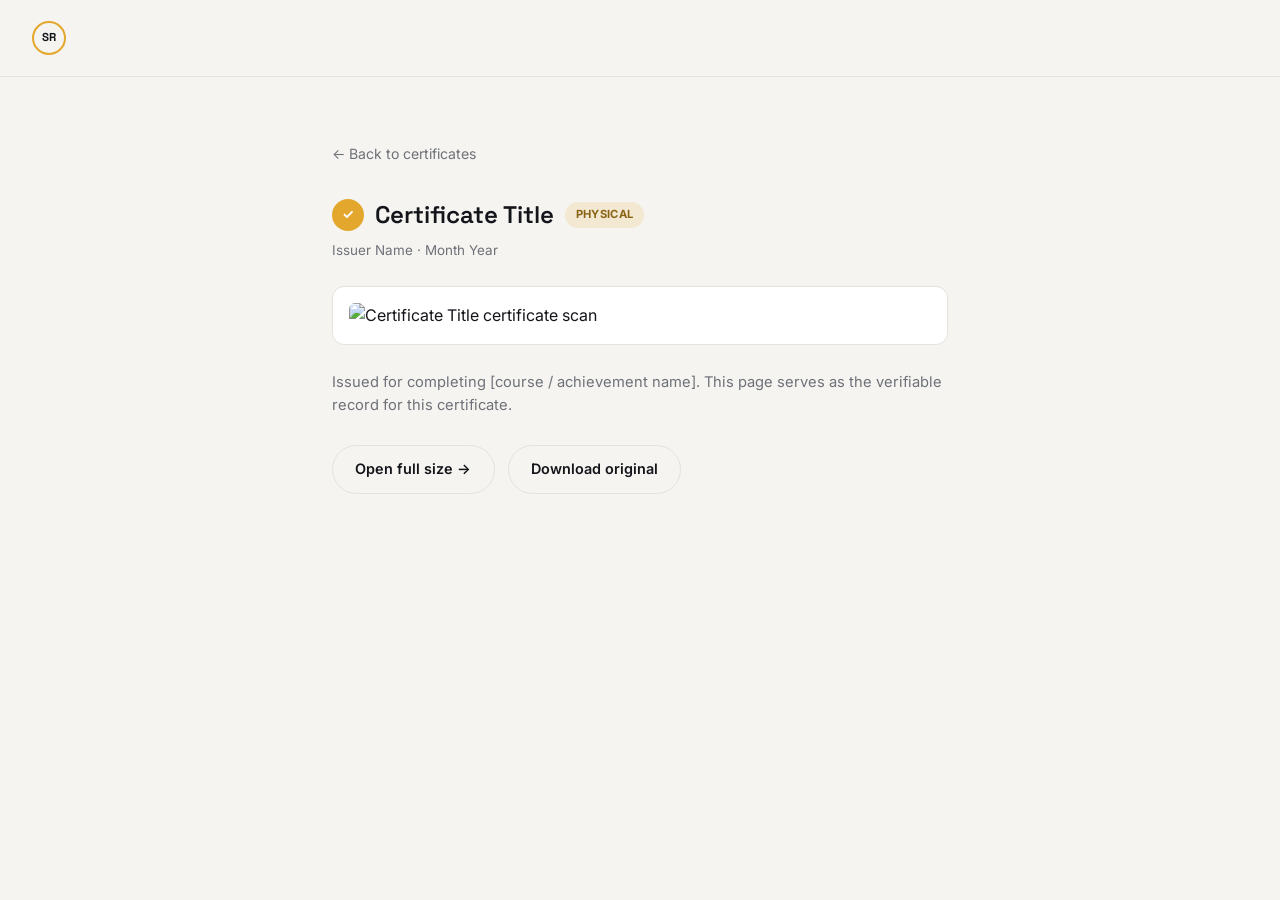
==== certs/certificate-template.html @ 4f8f2cc1 "Add files via upload" ====
<!DOCTYPE html>
<html lang="en">
<head>
<meta charset="UTF-8">
<meta name="viewport" content="width=device-width, initial-scale=1.0">
<title>Certificate — Surup Rajbhandari</title>
<link rel="icon" href="../assets/favicon.svg" type="image/svg+xml">
<link rel="preconnect" href="https://fonts.googleapis.com">
<link rel="preconnect" href="https://fonts.gstatic.com" crossorigin>
<link href="https://fonts.googleapis.com/css2?family=Space+Grotesk:wght@500;600;700&family=Inter:wght@400;500;600&display=swap" rel="stylesheet">
<link rel="stylesheet" href="../style.css">
</head>
<body>

  <nav class="nav">
    <a href="../index.html#top" class="mark" aria-label="Home">
      <span class="mark-ring"></span>
      <span class="mark-text">SR</span>
    </a>
  </nav>

  <div class="cert-page">
    <a class="back-link" href="../index.html#certificates">&larr; Back to certificates</a>

    <div class="cert-info">
      <span class="seal">&#10003;</span>
      <h1 id="cert-title">Certificate Title</h1>
      <span id="cert-badge" class="cert-badge"></span>
    </div>
    <p class="cert-meta" id="cert-meta">Issuer &middot; Month Year</p>

    <div class="cert-frame" id="cert-frame"></div>

    <p class="cert-desc" id="cert-desc"></p>

    <div class="cert-actions">
      <a id="cert-open" class="btn btn-ghost" href="#" target="_blank" rel="noopener">Open full size &rarr;</a>
      <a id="cert-download" class="btn btn-ghost" href="#" download>Download original</a>
    </div>
  </div>

  <!-- ============================================================ -->
  <!--  EDIT ONLY THIS BLOCK FOR EACH NEW CERTIFICATE, THEN SAVE     -->
  <!--  THIS FILE AS certs/your-cert-slug.html                      -->
  <!-- ============================================================ -->
  <script>
    const CERT = {
      title: "Certificate Title",
      issuer: "Issuer Name",
      date: "Month Year",
      type: "physical",   // "physical" or "digital"
      file: "../assets/certs/example-cert.jpg", // put the scan/PDF in assets/certs/ and point here (.jpg, .png, or .pdf)
      description: "Issued for completing [course / achievement name]. This page serves as the verifiable record for this certificate."
    };
  </script>
  <!-- ============================================================ -->

  <script src="cert-render.js"></script>
</body>
</html>
---- style.css ----
:root {
  --paper: #F5F4F0;
  --ink: #14151A;
  --muted: #6E7178;
  --line: #E4E2DB;
  --violet: #4C3FE0;
  --gold: #E3A72E;
  --display: "Space Grotesk", "Helvetica Neue", sans-serif;
  --body: "Inter", "Helvetica Neue", Arial, sans-serif;
}

* { box-sizing: border-box; margin: 0; padding: 0; }

html { scroll-behavior: smooth; }

body {
  background: var(--paper);
  color: var(--ink);
  font-family: var(--body);
  line-height: 1.55;
}

a { color: inherit; text-decoration: none; }
a:focus-visible, button:focus-visible { outline: 2px solid var(--violet); outline-offset: 3px; }

/* Nav */
.nav {
  display: flex;
  justify-content: space-between;
  align-items: center;
  padding: 1.3rem 2rem;
  position: sticky;
  top: 0;
  background: rgba(245, 244, 240, 0.85);
  backdrop-filter: blur(6px);
  border-bottom: 1px solid var(--line);
  z-index: 10;
}

.mark {
  display: flex;
  align-items: center;
  gap: 0;
  position: relative;
}

.mark-ring {
  width: 34px;
  height: 34px;
  border-radius: 50%;
  border: 2px solid var(--gold);
  position: relative;
}

.mark-text {
  font-family: var(--display);
  font-weight: 700;
  font-size: 0.72rem;
  letter-spacing: 0.02em;
  color: var(--ink);
  position: absolute;
  left: 50%;
  top: 50%;
  transform: translate(-50%, -50%);
}

.nav-links a {
  margin-left: 1.6rem;
  font-size: 0.88rem;
  color: var(--muted);
  font-weight: 500;
}

.nav-links a:hover { color: var(--ink); }

/* Hero */
.hero {
  padding: 5.5rem 2rem 4rem;
  max-width: 760px;
}

.eyebrow {
  font-size: 0.78rem;
  color: var(--violet);
  font-weight: 600;
  letter-spacing: 0.03em;
  margin-bottom: 1.3rem;
}

.hero h1 {
  font-family: var(--display);
  font-weight: 700;
  font-size: clamp(2.6rem, 8vw, 4.4rem);
  line-height: 1.02;
  letter-spacing: -0.01em;
  margin-bottom: 1.4rem;
}

.hero-line {
  font-size: 1.15rem;
  color: var(--muted);
  max-width: 42ch;
  margin-bottom: 2rem;
}

.hero-actions { display: flex; gap: 0.9rem; flex-wrap: wrap; }

.btn {
  padding: 0.75rem 1.4rem;
  border-radius: 999px;
  font-size: 0.9rem;
  font-weight: 600;
  transition: transform 0.15s ease, opacity 0.15s ease;
}

.btn-primary { background: var(--ink); color: var(--paper); }
.btn-ghost { border: 1.5px solid var(--line); }

.btn:hover { transform: translateY(-1px); opacity: 0.92; }

/* Sections */
.section {
  padding: 3.5rem 2rem;
  max-width: 980px;
  border-top: 1px solid var(--line);
}

.section-num {
  font-family: var(--display);
  font-size: 0.8rem;
  color: var(--gold);
  font-weight: 700;
  margin-bottom: 0.6rem;
}

.section h2 {
  font-family: var(--display);
  font-weight: 600;
  font-size: 1.7rem;
  margin-bottom: 1.6rem;
}

.section-sub {
  color: var(--muted);
  margin-bottom: 1.4rem;
  margin-top: -1rem;
}

.grid {
  display: grid;
  grid-template-columns: repeat(auto-fit, minmax(230px, 1fr));
  gap: 1.1rem;
}

/* Project cards */
.card {
  border: 1px solid var(--line);
  padding: 1.4rem;
  border-radius: 10px;
  background: #fff;
  transition: border-color 0.2s ease, transform 0.15s ease;
}

.card:hover { border-color: var(--violet); transform: translateY(-2px); }

.card h3 {
  font-family: var(--display);
  font-weight: 600;
  font-size: 1.1rem;
  margin-bottom: 0.5rem;
}

.card p {
  color: var(--muted);
  font-size: 0.92rem;
  margin-bottom: 0.9rem;
}

.card-link {
  font-size: 0.86rem;
  color: var(--violet);
  font-weight: 600;
}

/* Certificate cards */
.cert-card {
  border: 1px solid var(--line);
  border-radius: 10px;
  padding: 1.3rem;
  background: #fff;
  display: flex;
  flex-direction: column;
  gap: 1rem;
}

.cert-top {
  display: flex;
  align-items: flex-start;
  gap: 0.8rem;
}

.seal {
  flex-shrink: 0;
  width: 32px;
  height: 32px;
  border-radius: 50%;
  background: var(--gold);
  color: #fff;
  display: flex;
  align-items: center;
  justify-content: center;
  font-size: 0.85rem;
  font-weight: 700;
}

.cert-top h3 {
  font-family: var(--display);
  font-weight: 600;
  font-size: 1.02rem;
}

.cert-meta {
  color: var(--muted);
  font-size: 0.84rem;
  margin-top: 0.15rem;
}

.cert-btn {
  align-self: flex-start;
  font-size: 0.86rem;
  font-weight: 600;
  color: var(--ink);
  border-bottom: 1.5px solid var(--gold);
  padding-bottom: 2px;
}

.cert-btn:hover { color: var(--violet); border-color: var(--violet); }

/* Contact */
.contact-links {
  display: flex;
  gap: 2rem;
  flex-wrap: wrap;
}

.contact-links a {
  font-family: var(--display);
  font-weight: 600;
  font-size: 1rem;
  border-bottom: 1.5px solid var(--line);
  padding-bottom: 3px;
}

.contact-links a:hover { border-color: var(--violet); color: var(--violet); }

/* Footer */
.footer {
  padding: 2rem;
  text-align: center;
  color: var(--muted);
  font-size: 0.82rem;
  border-top: 1px solid var(--line);
}

/* Certificate detail page */
.cert-page { max-width: 680px; margin: 0 auto; padding: 4rem 2rem; }

.back-link { display: inline-block; margin-bottom: 2rem; color: var(--muted); font-size: 0.88rem; }
.back-link:hover { color: var(--violet); }

.cert-info { display: flex; align-items: center; gap: 0.7rem; margin-bottom: 0.4rem; flex-wrap: wrap; }
.cert-info h1 { font-family: var(--display); font-size: 1.5rem; font-weight: 600; }

.cert-badge {
  display: inline-block;
  font-size: 0.7rem;
  font-weight: 700;
  letter-spacing: 0.03em;
  text-transform: uppercase;
  padding: 0.28rem 0.65rem;
  border-radius: 999px;
}
.cert-badge.physical { background: rgba(227, 167, 46, 0.16); color: #8A6414; }
.cert-badge.digital { background: rgba(76, 63, 224, 0.12); color: var(--violet); }

.cert-frame {
  border: 1px solid var(--line);
  border-radius: 12px;
  background: #fff;
  padding: 1rem;
  margin: 1.6rem 0;
}
.cert-frame img { width: 100%; display: block; border-radius: 6px; }
.cert-frame iframe {
  width: 100%;
  height: 70vh;
  min-height: 420px;
  border: 0;
  border-radius: 6px;
  display: block;
}

.cert-desc { color: var(--muted); font-size: 0.92rem; margin-bottom: 1.8rem; }

.cert-actions { display: flex; gap: 0.8rem; flex-wrap: wrap; }

@media (prefers-reduced-motion: reduce) {
  * { transition: none !important; }
  html { scroll-behavior: auto; }
}
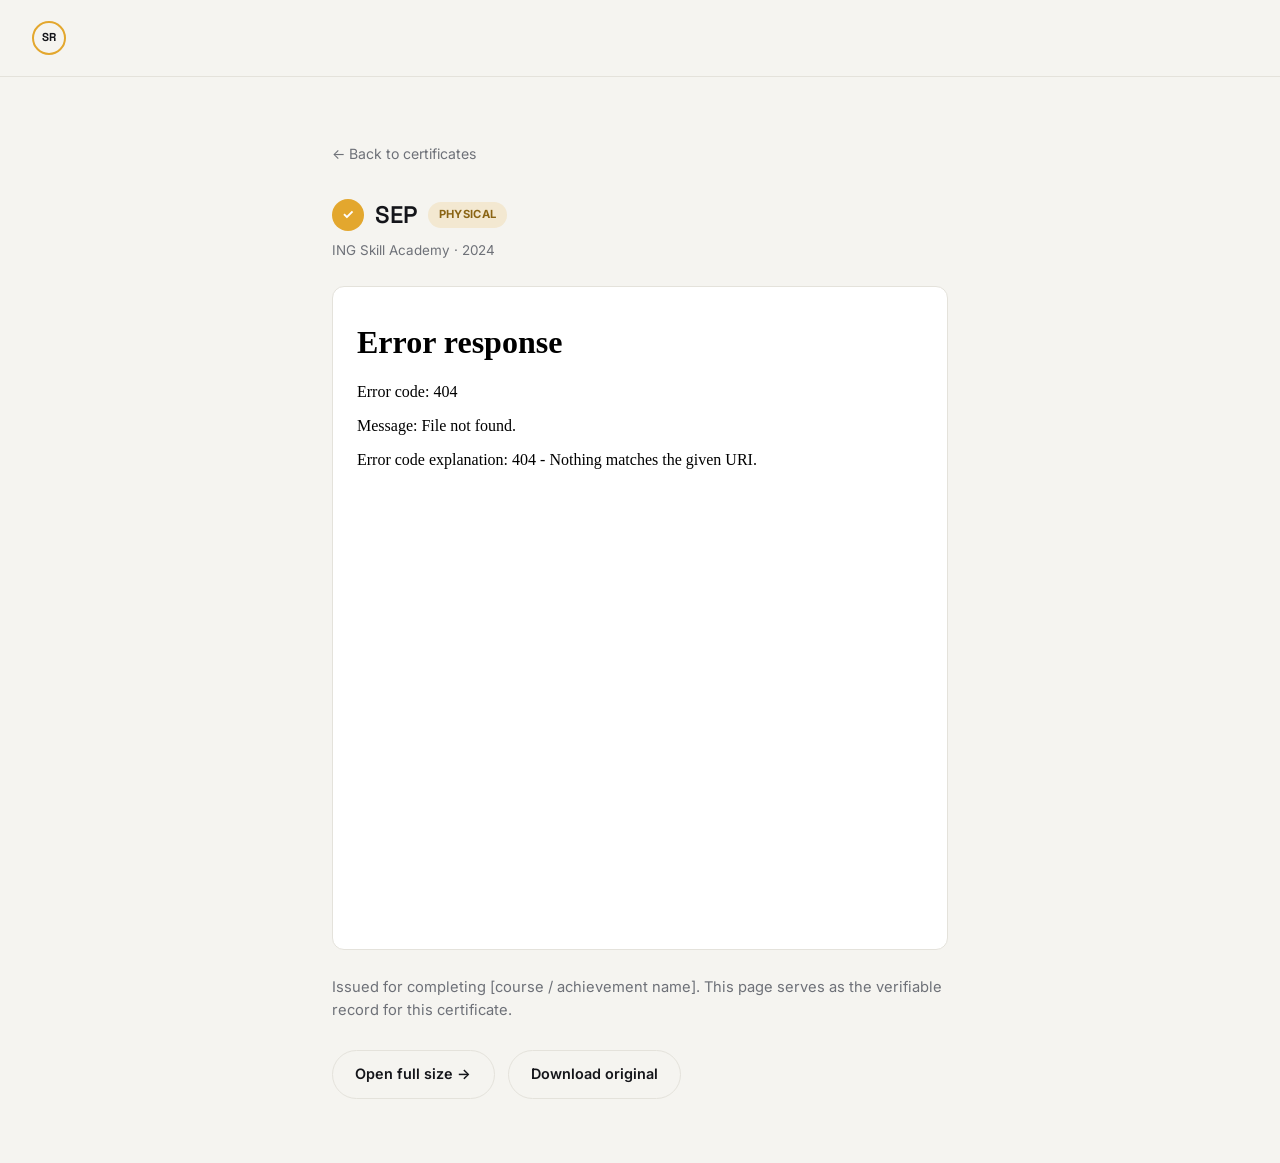
==== commit 0e7f1358: "Update certificate-template.html" ====
--- a/certs/certificate-template.html
+++ b/certs/certificate-template.html
@@ -45,11 +45,11 @@
   <!-- ============================================================ -->
   <script>
     const CERT = {
-      title: "Certificate Title",
-      issuer: "Issuer Name",
-      date: "Month Year",
+      title: "SEP",
+      issuer: "ING Skill Academy",
+      date: "2024",
       type: "physical",   // "physical" or "digital"
-      file: "../assets/certs/example-cert.jpg", // put the scan/PDF in assets/certs/ and point here (.jpg, .png, or .pdf)
+      file: "../assets/certs/SEP.pdf", // put the scan/PDF in assets/certs/ and point here (.jpg, .png, or .pdf)
       description: "Issued for completing [course / achievement name]. This page serves as the verifiable record for this certificate."
     };
   </script>
--- a/style.css
+++ b/style.css
@@ -69,9 +69,63 @@
   font-size: 0.88rem;
   color: var(--muted);
   font-weight: 500;
+  padding-bottom: 3px;
+  border-bottom: 1.5px solid transparent;
 }
 
 .nav-links a:hover { color: var(--ink); }
+.nav-links a.active { color: var(--ink); border-color: var(--gold); }
+
+/* Mobile nav toggle */
+.nav-toggle {
+  display: none;
+  flex-direction: column;
+  justify-content: center;
+  gap: 4px;
+  width: 34px;
+  height: 34px;
+  background: none;
+  border: none;
+  cursor: pointer;
+}
+
+.nav-toggle span {
+  display: block;
+  width: 20px;
+  height: 2px;
+  background: var(--ink);
+  transition: transform 0.2s ease, opacity 0.2s ease;
+}
+
+.nav-toggle[aria-expanded="true"] span:nth-child(1) { transform: translateY(6px) rotate(45deg); }
+.nav-toggle[aria-expanded="true"] span:nth-child(2) { opacity: 0; }
+.nav-toggle[aria-expanded="true"] span:nth-child(3) { transform: translateY(-6px) rotate(-45deg); }
+
+@media (max-width: 640px) {
+  .nav-toggle { display: flex; }
+
+  .nav-links {
+    position: absolute;
+    top: 100%;
+    left: 0;
+    right: 0;
+    background: var(--paper);
+    border-bottom: 1px solid var(--line);
+    flex-direction: column;
+    padding: 0.5rem 2rem 1.2rem;
+    display: none;
+  }
+
+  .nav-links.open { display: flex; }
+
+  .nav-links a {
+    margin-left: 0;
+    padding: 0.7rem 0;
+    border-bottom: 1px solid var(--line);
+  }
+
+  .nav-links a.active { border-color: var(--gold); }
+}
 
 /* Hero */
 .hero {
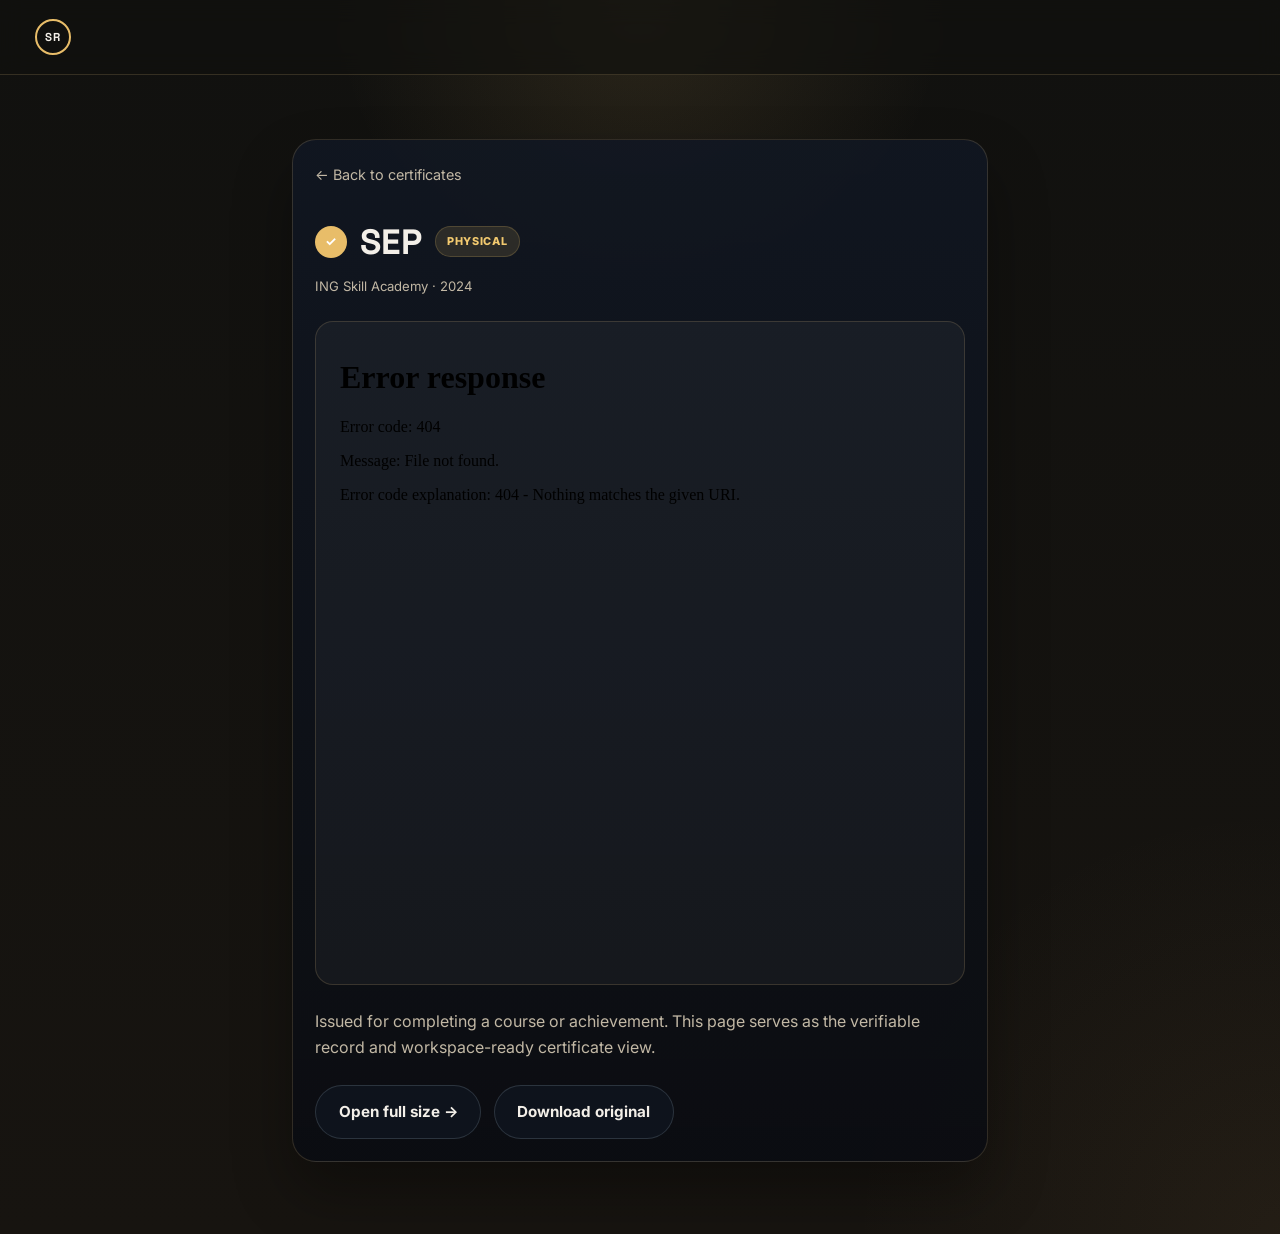
==== commit e5e356ce: "Refactor certificate template HTML structure Updated the certificate template with improved metadata" ====
--- a/certs/certificate-template.html
+++ b/certs/certificate-template.html
@@ -1,59 +1,58 @@
 <!DOCTYPE html>
 <html lang="en">
 <head>
-<meta charset="UTF-8">
-<meta name="viewport" content="width=device-width, initial-scale=1.0">
-<title>Certificate — Surup Rajbhandari</title>
-<link rel="icon" href="../assets/favicon.svg" type="image/svg+xml">
-<link rel="preconnect" href="https://fonts.googleapis.com">
-<link rel="preconnect" href="https://fonts.gstatic.com" crossorigin>
-<link href="https://fonts.googleapis.com/css2?family=Space+Grotesk:wght@500;600;700&family=Inter:wght@400;500;600&display=swap" rel="stylesheet">
-<link rel="stylesheet" href="../style.css">
+  <meta charset="UTF-8">
+  <meta name="viewport" content="width=device-width, initial-scale=1.0">
+  <title>Certificate — Surup Rajbhandari</title>
+  <meta name="description" content="Verifiable credential page for Surup Rajbhandari.">
+  <link rel="icon" href="../assets/favicon.svg" type="image/svg+xml">
+  <link rel="preconnect" href="https://fonts.googleapis.com">
+  <link rel="preconnect" href="https://fonts.gstatic.com" crossorigin>
+  <link href="https://fonts.googleapis.com/css2?family=Space+Grotesk:wght@500;600;700&family=Inter:wght@400;500;600;700&display=swap" rel="stylesheet">
+  <link rel="stylesheet" href="../style.css">
 </head>
 <body>
-
   <nav class="nav">
-    <a href="../index.html#top" class="mark" aria-label="Home">
+    <a href="../index.html#top" class="mark" aria-label="Go home">
       <span class="mark-ring"></span>
       <span class="mark-text">SR</span>
     </a>
   </nav>
 
-  <div class="cert-page">
-    <a class="back-link" href="../index.html#certificates">&larr; Back to certificates</a>
+  <main class="cert-page">
+    <div class="credential-shell">
+      <a class="back-link" href="../index.html#certificates">&larr; Back to certificates</a>
 
-    <div class="cert-info">
-      <span class="seal">&#10003;</span>
-      <h1 id="cert-title">Certificate Title</h1>
-      <span id="cert-badge" class="cert-badge"></span>
+      <div class="credential-header">
+        <div class="cert-info">
+          <span class="seal">✓</span>
+          <h1 id="cert-title">Certificate Title</h1>
+          <span id="cert-badge" class="cert-badge"></span>
+        </div>
+        <p class="cert-meta" id="cert-meta">Issuer • Month Year</p>
+      </div>
+
+      <div class="cert-frame" id="cert-frame"></div>
+
+      <p class="cert-desc" id="cert-desc"></p>
+
+      <div class="cert-actions">
+        <a id="cert-open" class="btn btn-ghost" href="#" target="_blank" rel="noopener">Open full size &rarr;</a>
+        <a id="cert-download" class="btn btn-ghost" href="#" download>Download original</a>
+      </div>
     </div>
-    <p class="cert-meta" id="cert-meta">Issuer &middot; Month Year</p>
+  </main>
 
-    <div class="cert-frame" id="cert-frame"></div>
-
-    <p class="cert-desc" id="cert-desc"></p>
-
-    <div class="cert-actions">
-      <a id="cert-open" class="btn btn-ghost" href="#" target="_blank" rel="noopener">Open full size &rarr;</a>
-      <a id="cert-download" class="btn btn-ghost" href="#" download>Download original</a>
-    </div>
-  </div>
-
-  <!-- ============================================================ -->
-  <!--  EDIT ONLY THIS BLOCK FOR EACH NEW CERTIFICATE, THEN SAVE     -->
-  <!--  THIS FILE AS certs/your-cert-slug.html                      -->
-  <!-- ============================================================ -->
   <script>
     const CERT = {
       title: "SEP",
       issuer: "ING Skill Academy",
       date: "2024",
-      type: "physical",   // "physical" or "digital"
-      file: "../assets/certs/SEP.pdf", // put the scan/PDF in assets/certs/ and point here (.jpg, .png, or .pdf)
-      description: "Issued for completing [course / achievement name]. This page serves as the verifiable record for this certificate."
+      type: "physical",
+      file: "../assets/certs/SEP.pdf",
+      description: "Issued for completing a course or achievement. This page serves as the verifiable record and workspace-ready certificate view."
     };
   </script>
-  <!-- ============================================================ -->
 
   <script src="cert-render.js"></script>
 </body>
--- a/style.css
+++ b/style.css
@@ -1,99 +1,140 @@
 :root {
-  --paper: #F5F4F0;
-  --ink: #14151A;
-  --muted: #6E7178;
-  --line: #E4E2DB;
-  --violet: #4C3FE0;
-  --gold: #E3A72E;
-  --display: "Space Grotesk", "Helvetica Neue", sans-serif;
-  --body: "Inter", "Helvetica Neue", Arial, sans-serif;
+  --paper: #11110f;
+  --paper-strong: #1a1713;
+  --panel: rgba(27, 22, 17, 0.82);
+  --ink: #f3efe8;
+  --muted: #c2b8a5;
+  --line: rgba(197, 169, 117, 0.2);
+  --violet: #b78b50;
+  --violet-soft: rgba(183, 139, 80, 0.12);
+  --gold: #e8bd69;
+  --gold-soft: rgba(232, 189, 105, 0.14);
+  --display: "Space Grotesk", "Segoe UI", sans-serif;
+  --body: "Inter", "Segoe UI", sans-serif;
+  --shadow: 0 30px 60px rgba(0, 0, 0, 0.32);
+  --glow: 0 0 0 1px rgba(232, 189, 105, 0.18), 0 18px 40px rgba(16, 12, 8, 0.42);
 }
 
 * { box-sizing: border-box; margin: 0; padding: 0; }
 
-html { scroll-behavior: smooth; }
+html {
+  scroll-behavior: smooth;
+}
 
 body {
-  background: var(--paper);
+  background:
+    radial-gradient(circle at top, rgba(232, 189, 105, 0.12), transparent 22%),
+    radial-gradient(circle at bottom right, rgba(183, 139, 80, 0.08), transparent 24%),
+    linear-gradient(180deg, var(--paper) 0%, #171410 100%);
   color: var(--ink);
   font-family: var(--body);
-  line-height: 1.55;
+  line-height: 1.6;
 }
 
 a { color: inherit; text-decoration: none; }
-a:focus-visible, button:focus-visible { outline: 2px solid var(--violet); outline-offset: 3px; }
-
-/* Nav */
+
+a:focus-visible, button:focus-visible {
+  outline: 2px solid var(--violet);
+  outline-offset: 3px;
+}
+
+img { max-width: 100%; display: block; }
+
+/* Navigation */
 .nav {
-  display: flex;
-  justify-content: space-between;
-  align-items: center;
-  padding: 1.3rem 2rem;
   position: sticky;
   top: 0;
-  background: rgba(245, 244, 240, 0.85);
-  backdrop-filter: blur(6px);
+  z-index: 20;
+  display: flex;
+  align-items: center;
+  justify-content: space-between;
+  padding: 1rem 2rem;
+  background: rgba(17, 17, 15, 0.72);
+  backdrop-filter: blur(12px);
   border-bottom: 1px solid var(--line);
-  z-index: 10;
 }
 
 .mark {
-  display: flex;
-  align-items: center;
-  gap: 0;
   position: relative;
+  display: grid;
+  place-items: center;
+  width: 42px;
+  height: 42px;
 }
 
 .mark-ring {
-  width: 34px;
-  height: 34px;
+  width: 36px;
+  height: 36px;
+  border: 2px solid var(--gold);
   border-radius: 50%;
-  border: 2px solid var(--gold);
+  display: block;
+}
+
+.mark-text {
+  position: absolute;
+  font-family: var(--display);
+  font-size: 0.72rem;
+  font-weight: 700;
+  letter-spacing: 0.08em;
+}
+
+.nav-links {
+  display: flex;
+  align-items: center;
+  gap: 1.5rem;
+}
+
+.nav-links a {
   position: relative;
-}
-
-.mark-text {
-  font-family: var(--display);
-  font-weight: 700;
-  font-size: 0.72rem;
-  letter-spacing: 0.02em;
+  color: #d8c9aa;
+  font-size: 0.86rem;
+  font-weight: 600;
+  padding: 0.5rem 0.8rem;
+  border-radius: 999px;
+  transition: background 0.18s ease, color 0.18s ease;
+}
+
+.nav-links a::after {
+  content: "";
+  position: absolute;
+  left: 0;
+  bottom: -0.2rem;
+  width: 100%;
+  height: 2px;
+  background: linear-gradient(90deg, var(--gold), var(--violet));
+  transform: scaleX(0);
+  transform-origin: left;
+  transition: transform 0.2s ease;
+}
+
+.nav-links a:hover,
+.nav-links a.active {
   color: var(--ink);
-  position: absolute;
-  left: 50%;
-  top: 50%;
-  transform: translate(-50%, -50%);
-}
-
-.nav-links a {
-  margin-left: 1.6rem;
-  font-size: 0.88rem;
-  color: var(--muted);
-  font-weight: 500;
-  padding-bottom: 3px;
-  border-bottom: 1.5px solid transparent;
-}
-
-.nav-links a:hover { color: var(--ink); }
-.nav-links a.active { color: var(--ink); border-color: var(--gold); }
-
-/* Mobile nav toggle */
+  background: rgba(232, 189, 105, 0.08);
+}
+
+.nav-links a:hover::after,
+.nav-links a.active::after {
+  transform: scaleX(1);
+}
+
 .nav-toggle {
   display: none;
-  flex-direction: column;
-  justify-content: center;
-  gap: 4px;
-  width: 34px;
-  height: 34px;
-  background: none;
-  border: none;
+  background: rgba(232, 189, 105, 0.08);
+  border: 1px solid rgba(232, 189, 105, 0.2);
   cursor: pointer;
+  width: 42px;
+  height: 42px;
+  border-radius: 12px;
+  box-shadow: inset 0 1px 0 rgba(255,255,255,0.04);
 }
 
 .nav-toggle span {
   display: block;
-  width: 20px;
+  width: 18px;
   height: 2px;
   background: var(--ink);
+  margin: 4px auto;
   transition: transform 0.2s ease, opacity 0.2s ease;
 }
 
@@ -101,147 +142,470 @@
 .nav-toggle[aria-expanded="true"] span:nth-child(2) { opacity: 0; }
 .nav-toggle[aria-expanded="true"] span:nth-child(3) { transform: translateY(-6px) rotate(-45deg); }
 
-@media (max-width: 640px) {
-  .nav-toggle { display: flex; }
+@media (max-width: 760px) {
+  .nav {
+    padding: 0.9rem 1.2rem;
+  }
+
+  .nav-toggle { display: block; }
 
   .nav-links {
     position: absolute;
-    top: 100%;
     left: 0;
     right: 0;
-    background: var(--paper);
+    top: 100%;
+    display: none;
+    flex-direction: column;
+    align-items: flex-start;
+    gap: 0.25rem;
+    padding: 1rem 1.2rem 1.3rem;
+    background: rgba(11, 13, 18, 0.96);
     border-bottom: 1px solid var(--line);
-    flex-direction: column;
-    padding: 0.5rem 2rem 1.2rem;
-    display: none;
+    backdrop-filter: blur(18px);
+    box-shadow: 0 20px 30px rgba(0,0,0,0.18);
   }
 
   .nav-links.open { display: flex; }
 
   .nav-links a {
-    margin-left: 0;
-    padding: 0.7rem 0;
-    border-bottom: 1px solid var(--line);
-  }
-
-  .nav-links a.active { border-color: var(--gold); }
+    width: 100%;
+    padding: 0.72rem 0.1rem;
+    border-bottom: 1px solid rgba(148, 164, 184, 0.12);
+    color: #edf1f7;
+  }
+
+  .nav-links a.active,
+  .nav-links a:hover {
+    color: var(--gold);
+  }
+}
+
+main,
+.hero,
+.footer {
+  max-width: 1200px;
+  margin: 0 auto;
 }
 
 /* Hero */
 .hero {
-  padding: 5.5rem 2rem 4rem;
-  max-width: 760px;
+  padding: 4.2rem 2rem 2rem;
+}
+
+.hero-inner {
+  display: grid;
+  grid-template-columns: minmax(0, 1.5fr) minmax(260px, 0.7fr);
+  gap: 2rem;
+  align-items: end;
 }
 
 .eyebrow {
+  margin-bottom: 1.2rem;
+  color: var(--gold);
   font-size: 0.78rem;
-  color: var(--violet);
+  letter-spacing: 0.12em;
+  text-transform: uppercase;
+  font-weight: 700;
+}
+
+.hero h1 {
+  font-family: var(--display);
+  font-size: clamp(3rem, 7vw, 6rem);
+  line-height: 0.96;
+  letter-spacing: -0.06em;
+  margin-bottom: 1rem;
+}
+
+.hero-line {
+  max-width: 34rem;
+  color: var(--muted);
+  font-size: clamp(1.08rem, 2vw, 1.28rem);
+  margin-bottom: 1.8rem;
+}
+
+.hero-actions {
+  display: flex;
+  flex-wrap: wrap;
+  gap: 0.9rem;
+  margin-bottom: 2rem;
+}
+
+.btn {
+  display: inline-flex;
+  align-items: center;
+  justify-content: center;
+  padding: 0.88rem 1.4rem;
+  border-radius: 999px;
+  font-size: 0.95rem;
+  font-weight: 700;
+  border: 1px solid transparent;
+  transition: transform 0.15s ease, opacity 0.15s ease, border-color 0.15s ease;
+}
+
+.btn:hover {
+  transform: translateY(-1px);
+  opacity: 0.95;
+}
+
+.btn-primary {
+  background: linear-gradient(135deg, #1a2332, #0d1119);
+  color: #fff;
+  box-shadow: 0 12px 22px rgba(21, 24, 33, 0.38);
+}
+
+.btn-ghost {
+  background: rgba(17, 23, 34, 0.7);
+  border-color: rgba(148, 164, 184, 0.22);
+  color: var(--ink);
+}
+
+.mini-stats {
+  list-style: none;
+  display: flex;
+  flex-wrap: wrap;
+  gap: 1.4rem;
+}
+
+.mini-stats li {
+  display: flex;
+  flex-direction: column;
+  gap: 0.2rem;
+  min-width: 90px;
+}
+
+.mini-stats strong {
+  font-family: var(--display);
+  font-size: 1.7rem;
+  line-height: 1;
+}
+
+.mini-stats span {
+  font-size: 0.74rem;
+  color: var(--muted);
+  letter-spacing: 0.02em;
+}
+
+.profile-panel {
+  background: linear-gradient(180deg, rgba(17, 23, 34, 0.9), rgba(12, 16, 24, 0.96));
+  border: 1px solid var(--line);
+  border-radius: 24px;
+  box-shadow: var(--shadow);
+  padding: 1.5rem;
+  border: 1px solid rgba(141, 123, 255, 0.18);
+}
+
+.panel-tag {
+  display: inline-flex;
+  border-radius: 999px;
+  background: var(--gold-soft);
+  color: var(--gold);
+  font-size: 0.7rem;
+  letter-spacing: 0.08em;
+  text-transform: uppercase;
+  font-weight: 700;
+  padding: 0.4rem 0.7rem;
+  margin-bottom: 1rem;
+}
+
+.profile-panel h2 {
+  font-family: var(--display);
+  font-size: clamp(1.5rem, 3vw, 2.2rem);
+  margin-bottom: 0.7rem;
+}
+
+.profile-panel p {
+  color: var(--muted);
+  margin-bottom: 1.2rem;
+}
+
+.panel-list {
+  display: flex;
+  flex-wrap: wrap;
+  gap: 0.6rem;
+}
+
+.profile-photo-block {
+  margin-bottom: 1rem;
+}
+
+.profile-photo {
+  width: 82px;
+  height: 82px;
+  border-radius: 22px;
+  display: grid;
+  place-items: center;
+  background: linear-gradient(135deg, rgba(232, 189, 105, 0.2), rgba(255, 255, 255, 0.05));
+  border: 1px solid rgba(232, 189, 105, 0.2);
+  font-family: var(--display);
+  font-size: 1.5rem;
+  font-weight: 700;
+  color: var(--gold);
+  box-shadow: inset 0 1px 0 rgba(255,255,255,0.04);
+}
+
+.panel-list span {
+  display: inline-block;
+  background: rgba(244, 200, 106, 0.12);
+  border: 1px solid rgba(244, 200, 106, 0.18);
+  color: #f8d88c;
+  border-radius: 999px;
+  padding: 0.42rem 0.7rem;
+  font-size: 0.78rem;
   font-weight: 600;
-  letter-spacing: 0.03em;
-  margin-bottom: 1.3rem;
-}
-
-.hero h1 {
-  font-family: var(--display);
-  font-weight: 700;
-  font-size: clamp(2.6rem, 8vw, 4.4rem);
-  line-height: 1.02;
-  letter-spacing: -0.01em;
-  margin-bottom: 1.4rem;
-}
-
-.hero-line {
-  font-size: 1.15rem;
-  color: var(--muted);
-  max-width: 42ch;
-  margin-bottom: 2rem;
-}
-
-.hero-actions { display: flex; gap: 0.9rem; flex-wrap: wrap; }
-
-.btn {
-  padding: 0.75rem 1.4rem;
+}
+
+/* Shared section styles */
+.section {
+  padding: 2.5rem 2rem 1.5rem;
+  border-top: 1px solid var(--line);
+  position: relative;
+}
+
+.section::before {
+  content: "";
+  position: absolute;
+  inset: 0 auto auto 2rem;
+  width: 80px;
+  height: 1px;
+  background: linear-gradient(90deg, rgba(244, 200, 106, 0), rgba(244, 200, 106, 0.6));
+  opacity: 0.8;
+}
+
+.section-heading {
+  display: flex;
+  align-items: center;
+  gap: 0.8rem;
+  margin-bottom: 1.5rem;
+}
+
+.section-num {
+  font-family: var(--display);
+  color: var(--gold);
+  font-size: 0.7rem;
+  letter-spacing: 0.12em;
+  text-transform: uppercase;
+  font-weight: 700;
+}
+
+.section h2 {
+  font-family: var(--display);
+  font-size: clamp(1.7rem, 3vw, 2.6rem);
+  letter-spacing: -0.04em;
+}
+
+.lead {
+  font-size: 1.06rem;
+  color: var(--ink);
+  max-width: 62ch;
+  margin-bottom: 1rem;
+}
+
+.muted {
+  color: var(--muted);
+}
+
+.learning-strip {
+  display: flex;
+  align-items: center;
+  flex-wrap: wrap;
+  gap: 0.8rem;
+  margin: 0 0 1.4rem;
+  padding: 0.7rem 0.9rem;
+  border: 1px solid rgba(232, 189, 105, 0.15);
+  border-radius: 14px;
+  background: rgba(255, 255, 255, 0.02);
+}
+
+.learning-label {
+  color: var(--gold);
+  font-size: 0.7rem;
+  letter-spacing: 0.1em;
+  text-transform: uppercase;
+  font-weight: 700;
+}
+
+.learning-items {
+  display: flex;
+  flex-wrap: wrap;
+  gap: 0.5rem;
+}
+
+.learning-items span {
+  padding: 0.38rem 0.7rem;
   border-radius: 999px;
-  font-size: 0.9rem;
+  background: rgba(232, 189, 105, 0.08);
+  border: 1px solid rgba(232, 189, 105, 0.14);
+  color: #f5e7c1;
+  font-size: 0.72rem;
   font-weight: 600;
-  transition: transform 0.15s ease, opacity 0.15s ease;
-}
-
-.btn-primary { background: var(--ink); color: var(--paper); }
-.btn-ghost { border: 1.5px solid var(--line); }
-
-.btn:hover { transform: translateY(-1px); opacity: 0.92; }
-
-/* Sections */
-.section {
-  padding: 3.5rem 2rem;
-  max-width: 980px;
-  border-top: 1px solid var(--line);
-}
-
-.section-num {
-  font-family: var(--display);
-  font-size: 0.8rem;
-  color: var(--gold);
-  font-weight: 700;
-  margin-bottom: 0.6rem;
-}
-
-.section h2 {
-  font-family: var(--display);
-  font-weight: 600;
-  font-size: 1.7rem;
-  margin-bottom: 1.6rem;
-}
-
-.section-sub {
-  color: var(--muted);
-  margin-bottom: 1.4rem;
-  margin-top: -1rem;
+}
+
+.about-grid {
+  display: grid;
+  grid-template-columns: minmax(0, 1.4fr) minmax(240px, 0.8fr);
+  gap: 1.4rem;
+  align-items: start;
+}
+
+.about-actions {
+  display: flex;
+  flex-wrap: wrap;
+  gap: 0.85rem;
+  margin-top: 1.5rem;
+}
+
+.skill-box {
+  background: linear-gradient(180deg, rgba(17, 23, 34, 0.88), rgba(12, 16, 24, 0.96));
+  border: 1px solid var(--line);
+  border-radius: 20px;
+  padding: 1.3rem;
+  box-shadow: 0 16px 30px rgba(2, 4, 10, 0.22);
+}
+
+.skill-box h3 {
+  font-family: var(--display);
+  margin-bottom: 1rem;
+  color: #f3f5ff;
+  background: linear-gradient(90deg, rgba(141, 123, 255, 0.85), rgba(141, 123, 255, 0.42));
+  display: inline-block;
+  padding: 0.6rem 0.9rem;
+  border-radius: 12px;
+  box-shadow: inset 0 1px 0 rgba(255,255,255,0.1);
+}
+
+.chip-group {
+  display: flex;
+  flex-wrap: wrap;
+  gap: 0.6rem;
+}
+
+.chip-group span {
+  padding: 0.55rem 0.82rem;
+  border-radius: 999px;
+  background: linear-gradient(135deg, rgba(232, 189, 105, 0.14), rgba(255, 244, 220, 0.04));
+  border: 1px solid rgba(232, 189, 105, 0.2);
+  color: #f9f0d7;
+  font-size: 0.76rem;
+  font-weight: 700;
+  letter-spacing: 0.02em;
 }
 
 .grid {
   display: grid;
-  grid-template-columns: repeat(auto-fit, minmax(230px, 1fr));
-  gap: 1.1rem;
-}
-
-/* Project cards */
-.card {
-  border: 1px solid var(--line);
-  padding: 1.4rem;
-  border-radius: 10px;
-  background: #fff;
-  transition: border-color 0.2s ease, transform 0.15s ease;
-}
-
-.card:hover { border-color: var(--violet); transform: translateY(-2px); }
-
-.card h3 {
-  font-family: var(--display);
-  font-weight: 600;
-  font-size: 1.1rem;
-  margin-bottom: 0.5rem;
-}
-
-.card p {
-  color: var(--muted);
-  font-size: 0.92rem;
+  grid-template-columns: repeat(auto-fit, minmax(240px, 1fr));
+  gap: 1.2rem;
+}
+
+.card,
+.cert-card,
+.contact-card {
+  background: linear-gradient(180deg, rgba(17, 23, 34, 0.9), rgba(11, 14, 20, 0.98));
+  border: 1px solid rgba(148, 164, 184, 0.18);
+  border-radius: 20px;
+  box-shadow: 0 16px 28px rgba(0, 0, 0, 0.18), inset 0 1px 0 rgba(255,255,255,0.03);
+}
+
+.project-card {
+  padding: 1.35rem;
+  transition: transform 0.18s ease, border-color 0.18s ease, box-shadow 0.18s ease;
+}
+
+.project-card:hover {
+  transform: translateY(-2px);
+  border-color: rgba(232, 189, 105, 0.42);
+  box-shadow: var(--glow);
+}
+
+.project-card.featured {
+  border-color: rgba(232, 189, 105, 0.24);
+}
+
+.card-topline {
+  display: flex;
+  align-items: center;
+  justify-content: space-between;
+  margin-bottom: 1rem;
+}
+
+.pill {
+  display: inline-flex;
+  padding: 0.38rem 0.7rem;
+  border-radius: 999px;
+  background: var(--gold-soft);
+  color: #7b550d;
+  font-size: 0.7rem;
+  font-weight: 700;
+  letter-spacing: 0.05em;
+  text-transform: uppercase;
+}
+
+.pill.accent {
+  background: var(--violet-soft);
+  color: var(--violet);
+}
+
+.pill.subtle {
+  background: rgba(255, 255, 255, 0.04);
+  border: 1px solid rgba(148, 164, 184, 0.18);
+  color: var(--ink);
+}
+
+.dot {
+  width: 9px;
+  height: 9px;
+  border-radius: 50%;
+  background: linear-gradient(135deg, var(--gold), var(--violet));
+}
+
+.project-card h3 {
+  font-family: var(--display);
+  font-size: 1.18rem;
+  margin-bottom: 0.6rem;
+}
+
+.project-card p {
+  color: #b7c0cf;
   margin-bottom: 0.9rem;
 }
 
+.project-card ul {
+  list-style: none;
+  margin-bottom: 1rem;
+  display: grid;
+  gap: 0.45rem;
+}
+
+.project-card li {
+  position: relative;
+  padding-left: 1rem;
+  color: #b7c0cf;
+  font-size: 0.9rem;
+}
+
+.project-card li::before {
+  content: "•";
+  position: absolute;
+  left: 0;
+  color: var(--violet);
+}
+
 .card-link {
-  font-size: 0.86rem;
-  color: var(--violet);
-  font-weight: 600;
-}
-
-/* Certificate cards */
+  color: #f0d79c;
+  font-weight: 700;
+}
+
+.card-link:hover {
+  color: var(--gold);
+}
+
+.section-sub {
+  color: var(--muted);
+  max-width: 54rem;
+  margin-bottom: 1.3rem;
+}
+
 .cert-card {
-  border: 1px solid var(--line);
-  border-radius: 10px;
-  padding: 1.3rem;
-  background: #fff;
+  padding: 1.25rem;
   display: flex;
   flex-direction: column;
   gap: 1rem;
@@ -254,111 +618,334 @@
 }
 
 .seal {
-  flex-shrink: 0;
+  display: inline-flex;
+  align-items: center;
+  justify-content: center;
   width: 32px;
   height: 32px;
   border-radius: 50%;
   background: var(--gold);
   color: #fff;
-  display: flex;
-  align-items: center;
-  justify-content: center;
-  font-size: 0.85rem;
+  font-size: 0.82rem;
   font-weight: 700;
 }
 
 .cert-top h3 {
   font-family: var(--display);
-  font-weight: 600;
-  font-size: 1.02rem;
+  font-size: 1.1rem;
+  margin-bottom: 0.12rem;
 }
 
 .cert-meta {
   color: var(--muted);
-  font-size: 0.84rem;
-  margin-top: 0.15rem;
+  font-size: 0.82rem;
+}
+
+.cert-badges {
+  display: flex;
+  flex-wrap: wrap;
+  gap: 0.45rem;
+}
+
+.cert-badge {
+  display: inline-flex;
+  align-items: center;
+  padding: 0.36rem 0.64rem;
+  border-radius: 999px;
+  font-size: 0.65rem;
+  font-weight: 800;
+  letter-spacing: 0.06em;
+  text-transform: uppercase;
+}
+
+.cert-badge.physical {
+  background: rgba(217, 162, 62, 0.18);
+  color: #866117;
+}
+
+.cert-badge.digital {
+  background: rgba(91, 78, 244, 0.12);
+  color: var(--violet);
+}
+
+.cert-badge.detail {
+  background: rgba(255, 255, 255, 0.04);
+  border: 1px solid rgba(148, 164, 184, 0.18);
+  color: var(--muted);
 }
 
 .cert-btn {
   align-self: flex-start;
-  font-size: 0.86rem;
+  color: #f4f5ff;
+  font-weight: 700;
+  border-bottom: 2px solid var(--gold);
+  padding-bottom: 0.12rem;
+}
+
+.cert-btn:hover {
+  color: var(--gold);
+  border-color: var(--gold);
+}
+
+.contact-section {
+  padding-bottom: 3rem;
+}
+
+.contact-card {
+  padding: 1.5rem;
+}
+
+.contact-header {
+  margin-bottom: 1.2rem;
+}
+
+.contact-kicker {
+  color: var(--gold);
+  letter-spacing: 0.12em;
+  font-size: 0.68rem;
+  text-transform: uppercase;
+  font-weight: 700;
+  margin-bottom: 0.7rem;
+}
+
+.contact-header h3 {
+  font-family: var(--display);
+  font-size: clamp(1.3rem, 2vw, 2rem);
+  line-height: 1.2;
+}
+
+.contact-links {
+  display: grid;
+  grid-template-columns: repeat(auto-fit, minmax(220px, 1fr));
+  gap: 0.9rem;
+}
+
+.contact-link {
+  display: flex;
+  align-items: center;
+  gap: 0.9rem;
+  padding: 1rem 1rem;
+  border: 1px solid rgba(148, 164, 184, 0.16);
+  border-radius: 16px;
+  background: rgba(255, 255, 255, 0.02);
+  transition: transform 0.18s ease, border-color 0.18s ease, box-shadow 0.18s ease;
+}
+
+.contact-link:hover {
+  box-shadow: var(--glow);
+  border-color: rgba(232, 189, 105, 0.35);
+}
+
+.contact-link:hover {
+  transform: translateY(-2px);
+  border-color: rgba(141, 123, 255, 0.7);
+}
+
+.contact-icon {
+  width: 42px;
+  height: 42px;
+  display: inline-flex;
+  align-items: center;
+  justify-content: center;
+  border-radius: 12px;
+  background: linear-gradient(135deg, rgba(232, 189, 105, 0.16), rgba(255, 243, 216, 0.04));
+  border: 1px solid rgba(232, 189, 105, 0.2);
+  flex-shrink: 0;
+}
+
+.contact-icon svg {
+  width: 18px;
+  height: 18px;
+  fill: var(--ink);
+}
+
+.contact-copy {
+  display: flex;
+  flex-direction: column;
+}
+
+.contact-copy strong {
+  font-family: var(--display);
+  font-size: 0.96rem;
+  margin-bottom: 0.12rem;
+}
+
+.contact-copy small {
+  color: var(--muted);
+  font-size: 0.75rem;
+}
+
+.footer {
+  padding: 1.6rem 2rem 2.7rem;
+  color: var(--muted);
+  border-top: 1px solid var(--line);
+  font-size: 0.8rem;
+}
+
+.footer-inner {
+  max-width: 1200px;
+  margin: 0 auto;
+  display: flex;
+  align-items: center;
+  justify-content: space-between;
+  gap: 1rem;
+}
+
+.footer-socials {
+  display: flex;
+  flex-wrap: wrap;
+  gap: 1rem;
+}
+
+.footer-socials a {
+  color: #e9d2a4;
   font-weight: 600;
-  color: var(--ink);
-  border-bottom: 1.5px solid var(--gold);
-  padding-bottom: 2px;
-}
-
-.cert-btn:hover { color: var(--violet); border-color: var(--violet); }
-
-/* Contact */
-.contact-links {
-  display: flex;
-  gap: 2rem;
-  flex-wrap: wrap;
-}
-
-.contact-links a {
-  font-family: var(--display);
-  font-weight: 600;
-  font-size: 1rem;
-  border-bottom: 1.5px solid var(--line);
-  padding-bottom: 3px;
-}
-
-.contact-links a:hover { border-color: var(--violet); color: var(--violet); }
-
-/* Footer */
-.footer {
-  padding: 2rem;
-  text-align: center;
-  color: var(--muted);
-  font-size: 0.82rem;
-  border-top: 1px solid var(--line);
+}
+
+.footer-socials a:hover {
+  color: var(--gold);
 }
 
 /* Certificate detail page */
-.cert-page { max-width: 680px; margin: 0 auto; padding: 4rem 2rem; }
-
-.back-link { display: inline-block; margin-bottom: 2rem; color: var(--muted); font-size: 0.88rem; }
-.back-link:hover { color: var(--violet); }
-
-.cert-info { display: flex; align-items: center; gap: 0.7rem; margin-bottom: 0.4rem; flex-wrap: wrap; }
-.cert-info h1 { font-family: var(--display); font-size: 1.5rem; font-weight: 600; }
+.cert-page {
+  max-width: 760px;
+  margin: 0 auto;
+  padding: 4rem 2rem 4.5rem;
+}
+
+.back-link {
+  display: inline-block;
+  color: var(--muted);
+  font-size: 0.9rem;
+  margin-bottom: 1.7rem;
+}
+
+.back-link:hover {
+  color: var(--violet);
+}
+
+.cert-info {
+  display: flex;
+  align-items: center;
+  gap: 0.8rem;
+  flex-wrap: wrap;
+  margin-bottom: 0.4rem;
+}
+
+.credential-header {
+  margin-bottom: 0.6rem;
+}
+
+.cert-info h1 {
+  font-family: var(--display);
+  font-size: clamp(1.5rem, 3vw, 2.2rem);
+}
 
 .cert-badge {
-  display: inline-block;
-  font-size: 0.7rem;
-  font-weight: 700;
-  letter-spacing: 0.03em;
+  display: inline-flex;
+  padding: 0.35rem 0.7rem;
+  border-radius: 999px;
+  font-size: 0.68rem;
+  font-weight: 800;
+  letter-spacing: 0.06em;
   text-transform: uppercase;
-  padding: 0.28rem 0.65rem;
-  border-radius: 999px;
-}
-.cert-badge.physical { background: rgba(227, 167, 46, 0.16); color: #8A6414; }
-.cert-badge.digital { background: rgba(76, 63, 224, 0.12); color: var(--violet); }
+}
+
+.cert-badge.physical {
+  background: rgba(244, 200, 106, 0.12);
+  border: 1px solid rgba(244, 200, 106, 0.18);
+  color: #f3ca6f;
+}
+
+.cert-badge.digital {
+  background: rgba(141, 123, 255, 0.12);
+  border: 1px solid rgba(141, 123, 255, 0.2);
+  color: #c7beff;
+}
+
+.credential-shell {
+  background: linear-gradient(180deg, rgba(17, 23, 34, 0.9), rgba(11, 13, 18, 0.96));
+  border: 1px solid var(--line);
+  border-radius: 24px;
+  padding: 1.4rem;
+  box-shadow: var(--shadow);
+}
 
 .cert-frame {
+  background: rgba(255, 255, 255, 0.04);
   border: 1px solid var(--line);
-  border-radius: 12px;
-  background: #fff;
+  border-radius: 18px;
   padding: 1rem;
-  margin: 1.6rem 0;
-}
-.cert-frame img { width: 100%; display: block; border-radius: 6px; }
+  margin: 1.5rem 0;
+}
+
+.cert-frame img,
 .cert-frame iframe {
   width: 100%;
+  display: block;
+  border: 0;
+  border-radius: 12px;
+}
+
+.cert-frame iframe {
+  min-height: 420px;
   height: 70vh;
-  min-height: 420px;
-  border: 0;
-  border-radius: 6px;
-  display: block;
-}
-
-.cert-desc { color: var(--muted); font-size: 0.92rem; margin-bottom: 1.8rem; }
-
-.cert-actions { display: flex; gap: 0.8rem; flex-wrap: wrap; }
+}
+
+.cert-desc {
+  color: var(--muted);
+  margin-bottom: 1.5rem;
+}
+
+.cert-actions {
+  display: flex;
+  flex-wrap: wrap;
+  gap: 0.8rem;
+}
+
+@media (max-width: 720px) {
+  .hero-inner,
+  .about-grid {
+    grid-template-columns: 1fr;
+  }
+
+  .hero {
+    padding-top: 3rem;
+  }
+
+  .section,
+  .hero {
+    padding-left: 1.2rem;
+    padding-right: 1.2rem;
+  }
+
+  .section::before {
+    inset: 0 auto auto 1.2rem;
+  }
+
+  .contact-links {
+    flex-direction: column;
+    align-items: flex-start;
+    gap: 0.8rem;
+  }
+
+  .mini-stats {
+    gap: 0.9rem;
+  }
+
+  .contact-link {
+    width: 100%;
+  }
+
+  .footer-inner {
+    flex-direction: column;
+    text-align: center;
+  }
+}
 
 @media (prefers-reduced-motion: reduce) {
-  * { transition: none !important; }
-  html { scroll-behavior: auto; }
-}
+  * {
+    scroll-behavior: auto !important;
+    transition: none !important;
+  }
+}
